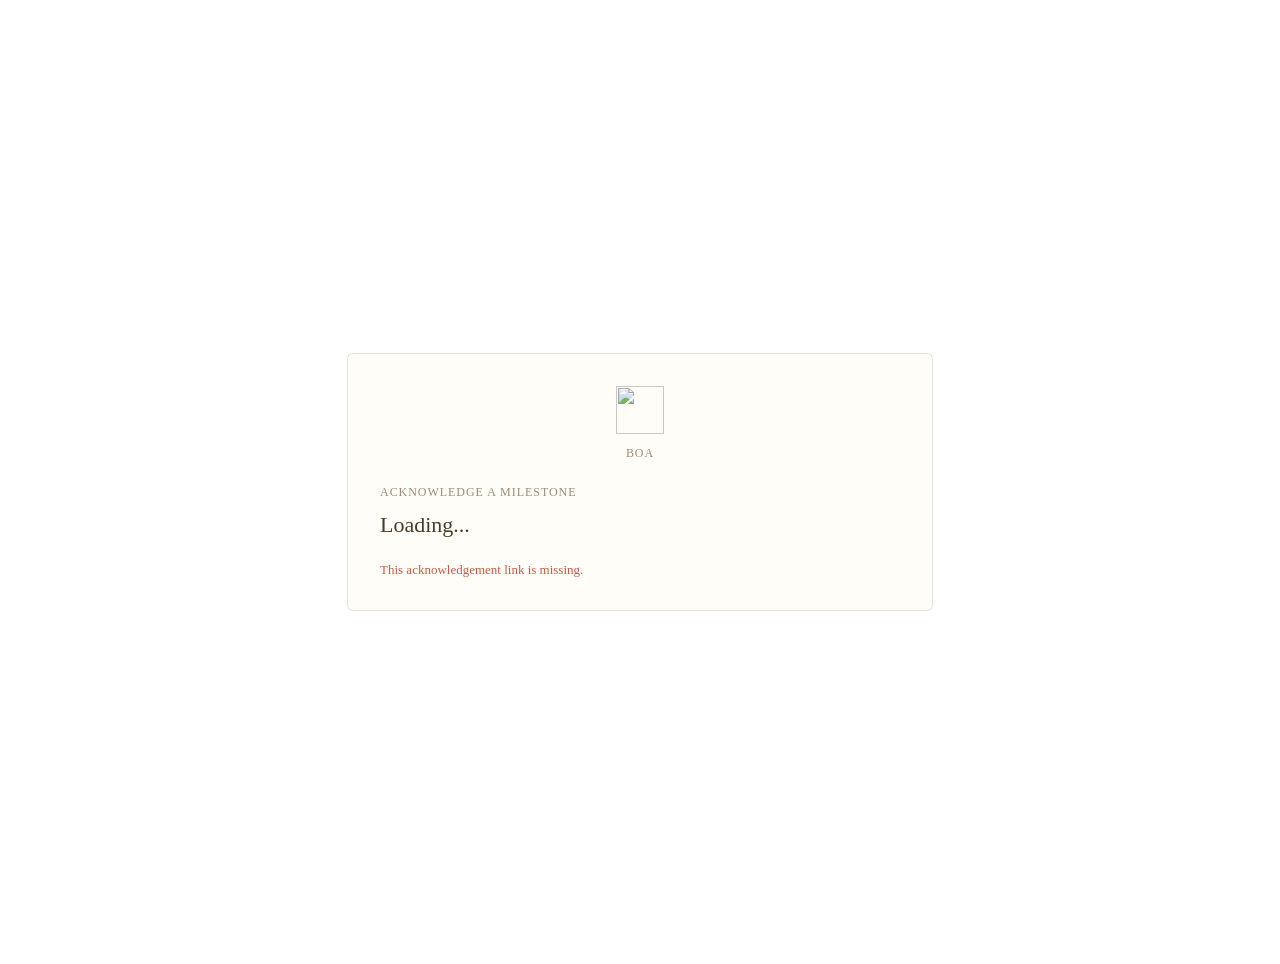
==== src/boa/static/ack.html @ 77211157 "Prepare Boa 1.8 release" ====
<!doctype html>
<html lang="en">
  <head>
    <meta charset="utf-8">
    <meta name="viewport" content="width=device-width, initial-scale=1">
    <title>Acknowledge · Boa</title>
    <link rel="stylesheet" href="/static/app.css?v=starlight-36">
    <style>
      .ack-page {
        min-height: 100vh;
        display: flex;
        align-items: center;
        justify-content: center;
        padding: 24px;
      }
      .ack-card {
        width: 100%;
        max-width: 520px;
        background: #fffdf7;
        border: 1px solid rgba(103, 92, 83, 0.16);
        border-radius: 6px;
        padding: 32px;
      }
      .ack-card h1 {
        font-size: 22px;
        font-weight: 400;
        margin: 0 0 8px 0;
        color: #4a3b2a;
      }
      .ack-card .ack-kicker {
        font-size: 12px;
        text-transform: uppercase;
        letter-spacing: 0.08em;
        color: #9c8b7a;
        margin: 0 0 12px 0;
      }
      .ack-card .ack-meta {
        color: #6d5f52;
        margin: 0 0 24px 0;
        line-height: 1.55;
      }
      .ack-card .ack-form {
        display: flex;
        flex-direction: column;
        gap: 16px;
      }
      .ack-card label {
        display: flex;
        flex-direction: column;
        gap: 6px;
        font-size: 13px;
        color: #6d5f52;
      }
      .ack-card input,
      .ack-card textarea {
        font-family: inherit;
        font-size: 15px;
        padding: 10px 12px;
        border: 1px solid rgba(103, 92, 83, 0.22);
        border-radius: 4px;
        background: #fffdf7;
        color: #4a3b2a;
      }
      .ack-card input:focus,
      .ack-card textarea:focus {
        outline: none;
        border-color: #6f9f7a;
      }
      .ack-card button {
        font-family: "Inter", "SF Pro Text", system-ui, sans-serif;
        font-size: 14px;
        padding: 12px 20px;
        background: #6f9f7a;
        color: #fffdf7;
        border: none;
        border-radius: 4px;
        cursor: pointer;
        align-self: flex-start;
      }
      .ack-card button:hover,
      .ack-card button:focus {
        background: #5d8a67;
      }
      .ack-card button:disabled {
        opacity: 0.6;
        cursor: not-allowed;
      }
      .ack-card .ack-message {
        margin: 12px 0 0 0;
        font-size: 13px;
        color: #9c8b7a;
      }
      .ack-card .ack-message.error {
        color: #c75b4a;
      }
      .ack-card .ack-message.success {
        color: #6f9f7a;
      }
      .ack-brand {
        text-align: center;
        margin-bottom: 24px;
      }
      .ack-brand img {
        width: 48px;
        height: 48px;
        opacity: 0.85;
      }
      .ack-brand p {
        margin: 8px 0 0 0;
        font-size: 12px;
        letter-spacing: 0.08em;
        text-transform: uppercase;
        color: #9c8b7a;
      }
    </style>
  </head>
  <body>
    <div class="ack-page">
      <div class="ack-card">
        <div class="ack-brand">
          <img src="/static/boa-logo.png" alt="">
          <p>Boa</p>
        </div>
        <p class="ack-kicker" id="ack-kicker">Acknowledge a milestone</p>
        <h1 id="ack-title">Loading...</h1>
        <p class="ack-meta" id="ack-meta"></p>
        <form class="ack-form" id="ack-form">
          <label>
            Your name
            <input id="ack-name" type="text" placeholder="gui" required>
          </label>
          <label>
            Note <span>(optional)</span>
            <textarea id="ack-note" rows="3" placeholder="A short acknowledgement note"></textarea>
          </label>
          <button id="ack-submit" type="submit">Acknowledge</button>
        </form>
        <p class="ack-message" id="ack-message" aria-live="polite"></p>
      </div>
    </div>

    <script>
      const API_BASE = "";

      function getToken() {
        const match = window.location.pathname.match(/^\/ack\/(.+)$/);
        return match ? match[1] : null;
      }

      function formatDate(iso) {
        if (!iso) return "";
        const d = new Date(iso);
        return d.toLocaleDateString(undefined, { year: "numeric", month: "long", day: "numeric" });
      }

      async function request(path, options = {}) {
        const response = await fetch(`${API_BASE}${path}`, {
          headers: { "Content-Type": "application/json" },
          ...options,
        });
        const body = await response.json().catch(() => ({}));
        if (!response.ok) {
          throw new Error(body.detail || `Request failed (${response.status})`);
        }
        return body;
      }

      async function loadInfo() {
        const token = getToken();
        if (!token) {
          showError("This acknowledgement link is missing.");
          return;
        }
        try {
          const info = await request(`/api/ack/${token}`);
          if (!info.valid) {
            showError(info.message || "This acknowledgement link is not valid.");
            return;
          }
          document.getElementById("ack-title").textContent = info.milestone_name;
          document.getElementById("ack-meta").textContent =
            `${info.product} ${info.version} · expected ${formatDate(info.expected)}`;
        } catch (error) {
          showError(error.message);
        }
      }

      function showError(message) {
        const form = document.getElementById("ack-form");
        const messageEl = document.getElementById("ack-message");
        form.style.display = "none";
        messageEl.textContent = message;
        messageEl.className = "ack-message error";
      }

      function showSuccess(message) {
        const form = document.getElementById("ack-form");
        const messageEl = document.getElementById("ack-message");
        form.style.display = "none";
        messageEl.textContent = message;
        messageEl.className = "ack-message success";
      }

      document.getElementById("ack-form").addEventListener("submit", async (event) => {
        event.preventDefault();
        const token = getToken();
        if (!token) return;
        const submit = document.getElementById("ack-submit");
        submit.disabled = true;
        const name = document.getElementById("ack-name").value.trim();
        const note = document.getElementById("ack-note").value.trim();
        try {
          const result = await request(`/api/ack/${token}`, {
            method: "POST",
            body: JSON.stringify({
              ack_name: name,
              note: note ? { content: note } : undefined,
            }),
          });
          showSuccess(result.message || "Milestone acknowledged.");
        } catch (error) {
          document.getElementById("ack-message").textContent = error.message;
          document.getElementById("ack-message").className = "ack-message error";
          submit.disabled = false;
        }
      });

      loadInfo();
    </script>
  </body>
</html>
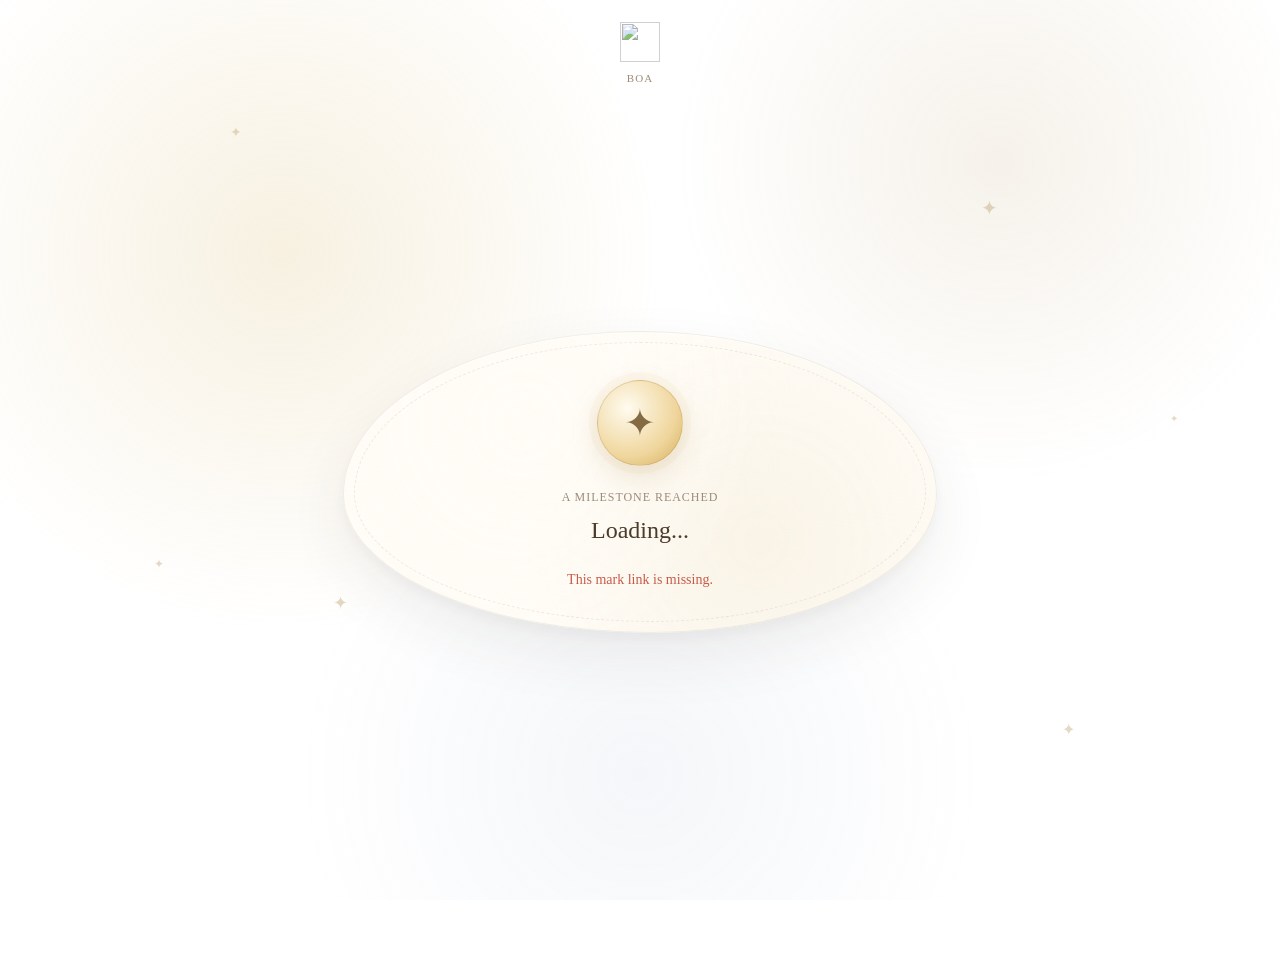
==== commit 4dcce6ef: "Prepare Boa 2.0 release" ====
--- a/src/boa/static/ack.html
+++ b/src/boa/static/ack.html
@@ -3,28 +3,104 @@
   <head>
     <meta charset="utf-8">
     <meta name="viewport" content="width=device-width, initial-scale=1">
-    <title>Acknowledge · Boa</title>
-    <link rel="stylesheet" href="/static/app.css?v=starlight-36">
+    <title>Mark recorded · Boa</title>
+    <link rel="stylesheet" href="/static/app.css?v=starlight-172">
     <style>
       .ack-page {
-        min-height: 100vh;
+        min-height: 100dvh;
         display: flex;
         align-items: center;
         justify-content: center;
         padding: 24px;
+        position: relative;
+        overflow: hidden;
+      }
+      .ack-page::before {
+        content: "";
+        position: fixed;
+        inset: 0;
+        pointer-events: none;
+        background:
+          radial-gradient(circle at 22% 28%, rgba(220, 190, 120, 0.22), transparent 32%),
+          radial-gradient(circle at 78% 18%, rgba(180, 145, 85, 0.12), transparent 26%),
+          radial-gradient(circle at 50% 86%, rgba(120, 145, 180, 0.08), transparent 34%);
+      }
+      .ack-stars {
+        position: fixed;
+        inset: 0;
+        pointer-events: none;
+        z-index: 0;
+      }
+      .ack-star {
+        position: absolute;
+        color: rgba(180, 145, 85, 0.34);
+        font-size: 14px;
+        line-height: 1;
+        animation: ackTwinkle 4s ease-in-out infinite;
+      }
+      .ack-star:nth-child(1) { top: 14%; left: 18%; animation-delay: 0s; }
+      .ack-star:nth-child(2) { top: 22%; right: 22%; font-size: 20px; animation-delay: 1.2s; }
+      .ack-star:nth-child(3) { top: 62%; left: 12%; font-size: 12px; animation-delay: 2.4s; }
+      .ack-star:nth-child(4) { bottom: 18%; right: 16%; font-size: 16px; animation-delay: 0.8s; }
+      .ack-star:nth-child(5) { top: 46%; right: 8%; font-size: 10px; animation-delay: 1.8s; }
+      .ack-star:nth-child(6) { bottom: 32%; left: 26%; font-size: 18px; animation-delay: 3s; }
+      @keyframes ackTwinkle {
+        0%, 100% { opacity: 0.3; transform: scale(0.96) rotate(0deg); }
+        50% { opacity: 0.8; transform: scale(1.04) rotate(8deg); }
       }
       .ack-card {
+        position: relative;
+        z-index: 1;
         width: 100%;
         max-width: 520px;
-        background: #fffdf7;
-        border: 1px solid rgba(103, 92, 83, 0.16);
-        border-radius: 6px;
-        padding: 32px;
+        text-align: center;
+        padding: 48px 36px 44px;
+        border: 1px solid rgba(118, 95, 76, 0.1);
+        border-radius: 50% 50% 48% 52% / 54% 54% 46% 46%;
+        background:
+          radial-gradient(circle at 30% 30%, rgba(255, 252, 246, 0.98), transparent 50%),
+          radial-gradient(circle at 70% 70%, rgba(249, 243, 230, 0.96), transparent 50%),
+          rgba(255, 252, 246, 0.94);
+        box-shadow:
+          0 24px 60px rgba(62, 48, 34, 0.08),
+          0 6px 16px rgba(62, 48, 34, 0.04),
+          inset 0 1px 0 rgba(255, 255, 255, 0.7);
+      }
+      .ack-card::before {
+        content: "";
+        position: absolute;
+        inset: 10px;
+        border: 1px dashed rgba(118, 95, 76, 0.12);
+        border-radius: 50% 50% 48% 52% / 54% 54% 46% 46%;
+        pointer-events: none;
+      }
+      .ack-hero-star {
+        display: inline-flex;
+        align-items: center;
+        justify-content: center;
+        width: 84px;
+        height: 84px;
+        margin: 0 auto 24px;
+        border-radius: 50%;
+        background:
+          radial-gradient(circle at 35% 32%, rgba(255, 251, 238, 0.96), rgba(238, 210, 149, 0.92) 62%, rgba(210, 172, 86, 0.96));
+        border: 1px solid rgba(176, 138, 71, 0.28);
+        box-shadow:
+          0 10px 28px rgba(165, 130, 68, 0.2),
+          0 0 0 8px rgba(235, 213, 164, 0.12);
+        color: rgba(120, 92, 52, 0.9);
+        font-size: 38px;
+        line-height: 1;
+        animation: ackHeroPulse 2.6s ease-in-out infinite;
+      }
+      @keyframes ackHeroPulse {
+        0%, 100% { transform: scale(1); }
+        50% { transform: scale(1.04); }
       }
       .ack-card h1 {
-        font-size: 22px;
+        font-size: 24px;
         font-weight: 400;
-        margin: 0 0 8px 0;
+        margin: 0 0 10px 0;
         color: #4a3b2a;
       }
       .ack-card .ack-kicker {
@@ -36,8 +112,9 @@
       }
       .ack-card .ack-meta {
         color: #6d5f52;
-        margin: 0 0 24px 0;
+        margin: 0 0 28px 0;
         line-height: 1.55;
+        font-size: 15px;
       }
       .ack-card .ack-form {
         display: flex;
@@ -50,6 +127,7 @@
         gap: 6px;
         font-size: 13px;
         color: #6d5f52;
+        text-align: left;
       }
       .ack-card input,
       .ack-card textarea {
@@ -57,8 +135,8 @@
         font-size: 15px;
         padding: 10px 12px;
         border: 1px solid rgba(103, 92, 83, 0.22);
-        border-radius: 4px;
-        background: #fffdf7;
+        border-radius: 12px;
+        background: rgba(255, 253, 247, 0.8);
         color: #4a3b2a;
       }
       .ack-card input:focus,
@@ -69,25 +147,28 @@
       .ack-card button {
         font-family: "Inter", "SF Pro Text", system-ui, sans-serif;
         font-size: 14px;
-        padding: 12px 20px;
+        padding: 12px 24px;
         background: #6f9f7a;
         color: #fffdf7;
         border: none;
-        border-radius: 4px;
+        border-radius: 999px;
         cursor: pointer;
-        align-self: flex-start;
+        align-self: center;
+        transition: background-color 180ms ease, transform 160ms ease;
       }
       .ack-card button:hover,
       .ack-card button:focus {
         background: #5d8a67;
+        transform: translateY(-1px);
       }
       .ack-card button:disabled {
         opacity: 0.6;
         cursor: not-allowed;
+        transform: none;
       }
       .ack-card .ack-message {
-        margin: 12px 0 0 0;
-        font-size: 13px;
+        margin: 16px 0 0 0;
+        font-size: 14px;
         color: #9c8b7a;
       }
       .ack-card .ack-message.error {
@@ -96,34 +177,93 @@
       .ack-card .ack-message.success {
         color: #6f9f7a;
       }
+      .ack-success-actions {
+        display: flex;
+        align-items: center;
+        justify-content: center;
+        gap: 18px;
+        flex-wrap: wrap;
+        margin-top: 22px;
+      }
+      .ack-success-actions.hidden {
+        display: none;
+      }
+      .ack-return,
+      .ack-close {
+        display: inline-flex;
+        align-items: center;
+        gap: 8px;
+        color: rgba(74, 60, 42, 0.74);
+        font-size: 14px;
+        text-decoration: none;
+        background: transparent;
+        border: 0;
+        padding: 0;
+        cursor: pointer;
+        font-family: "Inter", "SF Pro Text", system-ui, sans-serif;
+        transition: color 180ms ease;
+      }
+      .ack-return:hover,
+      .ack-return:focus,
+      .ack-close:hover,
+      .ack-close:focus {
+        color: rgba(74, 60, 42, 0.96);
+      }
+      .ack-return::before {
+        content: "←";
+      }
       .ack-brand {
+        position: absolute;
+        top: 22px;
+        left: 50%;
+        transform: translateX(-50%);
+        z-index: 1;
         text-align: center;
-        margin-bottom: 24px;
       }
       .ack-brand img {
-        width: 48px;
-        height: 48px;
-        opacity: 0.85;
+        width: 40px;
+        height: 40px;
+        opacity: 0.75;
       }
       .ack-brand p {
-        margin: 8px 0 0 0;
-        font-size: 12px;
-        letter-spacing: 0.08em;
+        margin: 6px 0 0 0;
+        font-size: 11px;
+        letter-spacing: 0.1em;
         text-transform: uppercase;
         color: #9c8b7a;
+      }
+      @media (max-width: 560px) {
+        .ack-card {
+          padding: 40px 24px 36px;
+        }
+        .ack-card h1 {
+          font-size: 20px;
+        }
       }
     </style>
   </head>
   <body>
+    <div class="ack-stars" aria-hidden="true">
+      <span class="ack-star">✦</span>
+      <span class="ack-star">✦</span>
+      <span class="ack-star">✦</span>
+      <span class="ack-star">✦</span>
+      <span class="ack-star">✦</span>
+      <span class="ack-star">✦</span>
+    </div>
+
+    <div class="ack-brand">
+      <img src="/static/boa-logo.png" alt="">
+      <p>Boa</p>
+    </div>
+
     <div class="ack-page">
       <div class="ack-card">
-        <div class="ack-brand">
-          <img src="/static/boa-logo.png" alt="">
-          <p>Boa</p>
-        </div>
-        <p class="ack-kicker" id="ack-kicker">Acknowledge a milestone</p>
+        <div class="ack-hero-star" aria-hidden="true">✦</div>
+        <p class="ack-kicker" id="ack-kicker">A milestone reached</p>
         <h1 id="ack-title">Loading...</h1>
         <p class="ack-meta" id="ack-meta"></p>
+
         <form class="ack-form" id="ack-form">
           <label>
             Your name
@@ -131,11 +271,16 @@
           </label>
           <label>
             Note <span>(optional)</span>
-            <textarea id="ack-note" rows="3" placeholder="A short acknowledgement note"></textarea>
+            <textarea id="ack-note" rows="3" placeholder="A short note about this milestone"></textarea>
           </label>
           <button id="ack-submit" type="submit">Acknowledge</button>
         </form>
+
         <p class="ack-message" id="ack-message" aria-live="polite"></p>
+        <div class="ack-success-actions hidden" id="ack-success-actions">
+          <a class="ack-return" id="ack-return" href="/">Return to the timeline</a>
+          <button class="ack-close" id="ack-close" type="button">Close this page</button>
+        </div>
       </div>
     </div>
 
@@ -147,10 +292,33 @@
         return match ? match[1] : null;
       }
 
+      function getDateFormatPreference() {
+        try {
+          const saved = window.localStorage.getItem("boa.dateFormat");
+          return ["storybook", "iso", "day-first"].includes(saved) ? saved : "storybook";
+        } catch {
+          return "storybook";
+        }
+      }
+
+      function formatCalendarDate(date) {
+        const year = date.getFullYear();
+        const month = String(date.getMonth() + 1).padStart(2, "0");
+        const day = String(date.getDate()).padStart(2, "0");
+        return `${year}-${month}-${day}`;
+      }
+
       function formatDate(iso) {
         if (!iso) return "";
-        const d = new Date(iso);
-        return d.toLocaleDateString(undefined, { year: "numeric", month: "long", day: "numeric" });
+        const date = new Date(iso);
+        const format = getDateFormatPreference();
+        if (format === "iso") {
+          return formatCalendarDate(date);
+        }
+        if (format === "day-first") {
+          return `${date.getDate()} ${date.toLocaleDateString(undefined, { month: "short" })} ${date.getFullYear()}`;
+        }
+        return date.toLocaleDateString(undefined, { year: "numeric", month: "short", day: "numeric" });
       }
 
       async function request(path, options = {}) {
@@ -168,13 +336,13 @@
       async function loadInfo() {
         const token = getToken();
         if (!token) {
-          showError("This acknowledgement link is missing.");
+          showError("This mark link is missing.");
           return;
         }
         try {
           const info = await request(`/api/ack/${token}`);
           if (!info.valid) {
-            showError(info.message || "This acknowledgement link is not valid.");
+            showError(info.message || "This mark link is not valid.");
             return;
           }
           document.getElementById("ack-title").textContent = info.milestone_name;
@@ -188,18 +356,39 @@
       function showError(message) {
         const form = document.getElementById("ack-form");
         const messageEl = document.getElementById("ack-message");
+        const returnEl = document.getElementById("ack-return");
         form.style.display = "none";
         messageEl.textContent = message;
         messageEl.className = "ack-message error";
+        returnEl.classList.add("hidden");
       }
 
       function showSuccess(message) {
         const form = document.getElementById("ack-form");
         const messageEl = document.getElementById("ack-message");
+        const actionsEl = document.getElementById("ack-success-actions");
+        const kickerEl = document.getElementById("ack-kicker");
         form.style.display = "none";
+        kickerEl.textContent = "Marked";
         messageEl.textContent = message;
         messageEl.className = "ack-message success";
-      }
+        if (actionsEl) actionsEl.classList.remove("hidden");
+        window.setTimeout(() => {
+          if (window.history.length > 1) {
+            window.history.back();
+            return;
+          }
+          window.close();
+        }, 220);
+      }
+
+      document.getElementById("ack-close").addEventListener("click", () => {
+        if (window.history.length > 1) {
+          window.history.back();
+        } else {
+          window.close();
+        }
+      });
 
       document.getElementById("ack-form").addEventListener("submit", async (event) => {
         event.preventDefault();
@@ -217,7 +406,7 @@
               note: note ? { content: note } : undefined,
             }),
           });
-          showSuccess(result.message || "Milestone acknowledged.");
+          showSuccess(result.message || "Your mark has been recorded.");
         } catch (error) {
           document.getElementById("ack-message").textContent = error.message;
           document.getElementById("ack-message").className = "ack-message error";
